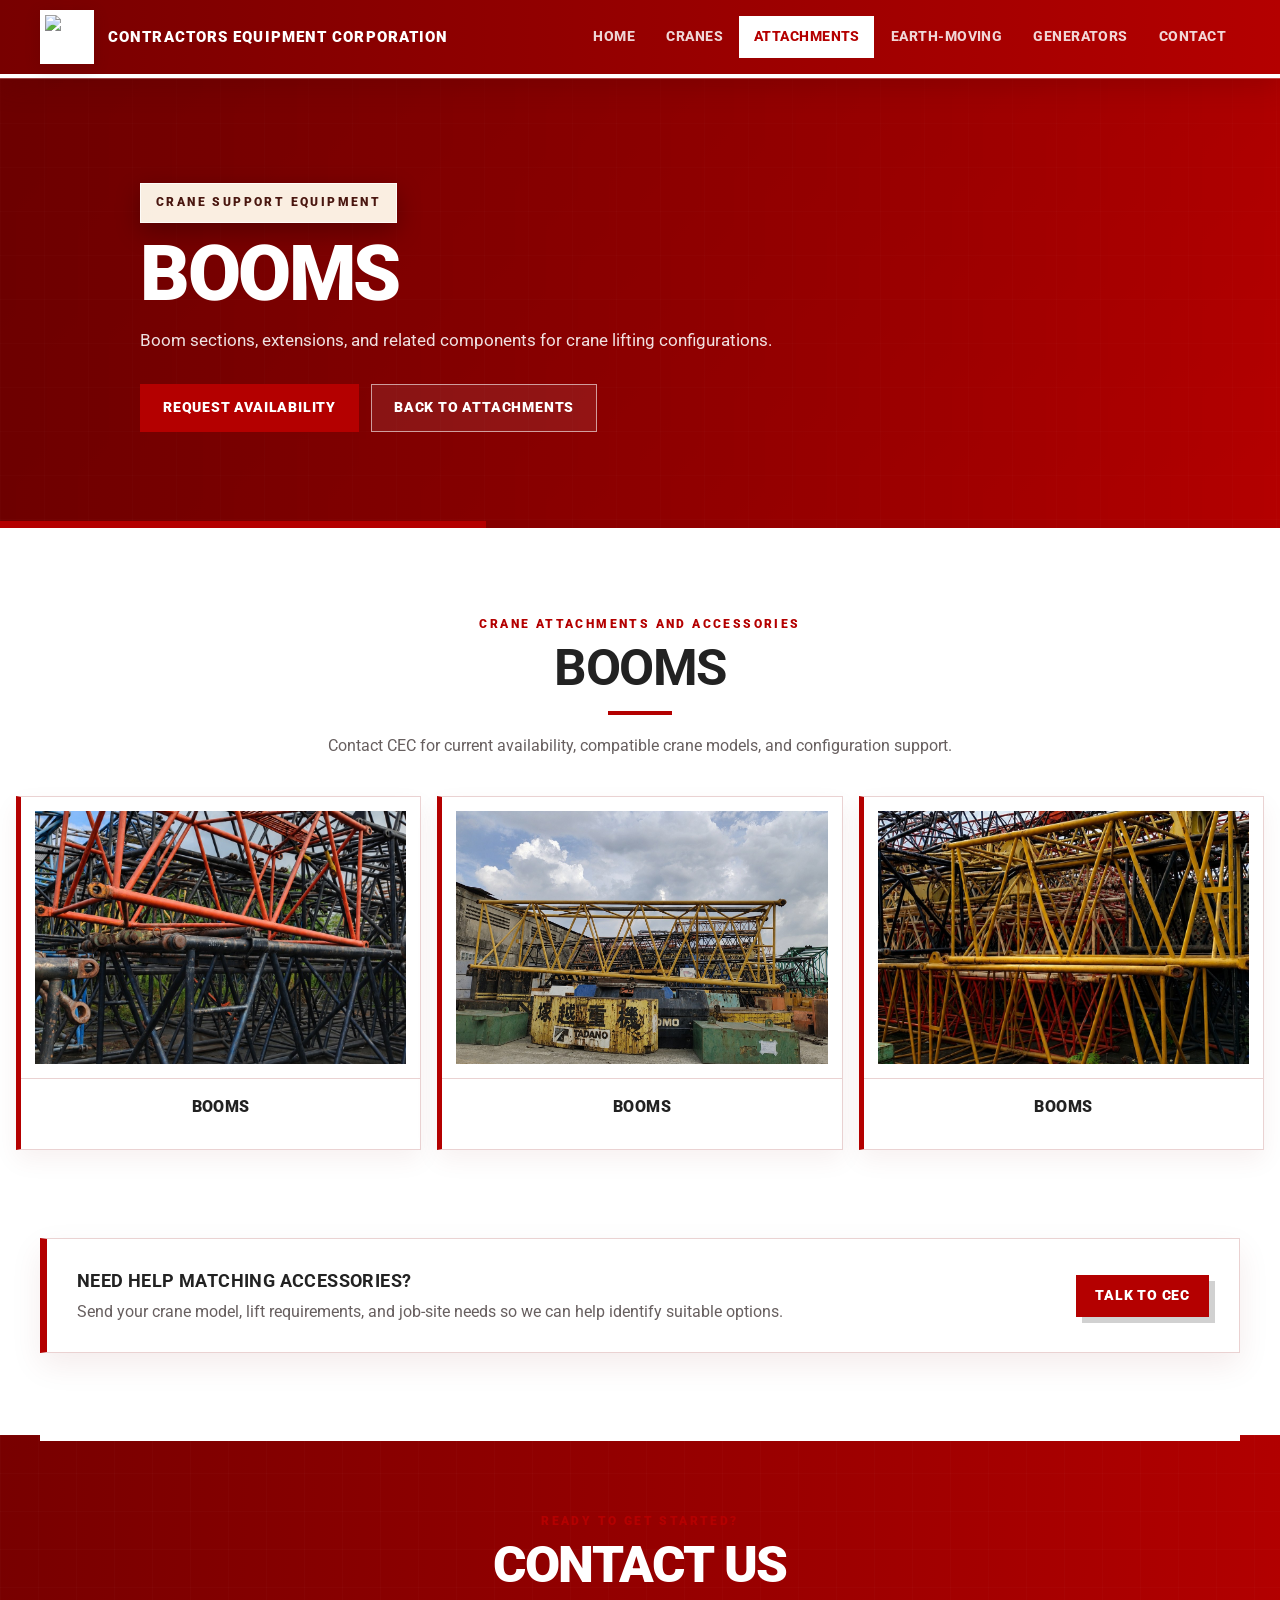
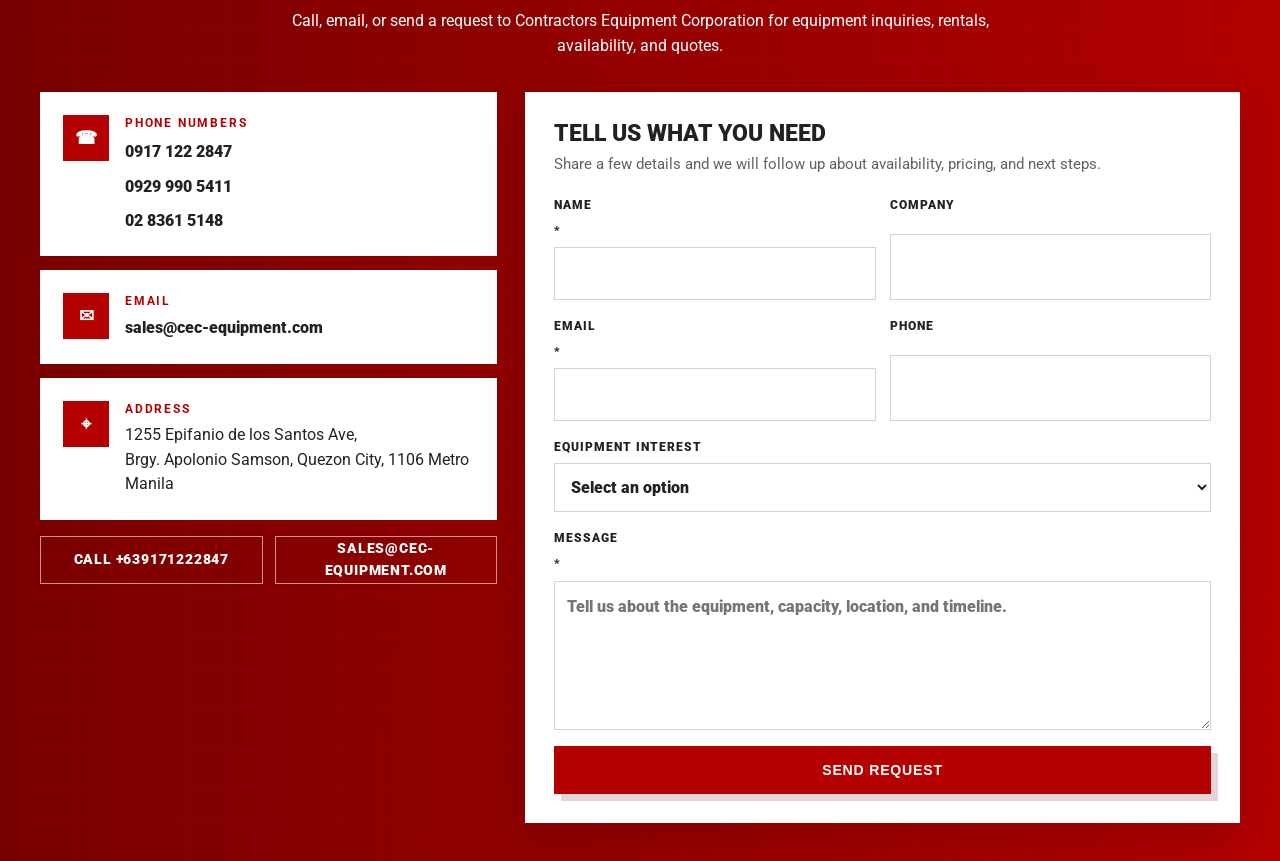
==== booms.html @ 4d8df681 "Add files via upload" ====
<!DOCTYPE html>
<html lang="en">
<head>
<meta charset="utf-8"/>
<meta content="width=device-width, initial-scale=1.0" name="viewport"/>
<title>CEC - Booms</title>
<link href="styles.css" rel="stylesheet"/>
</head>
<body>
<header class="site-header">
<div class="nav-container">
<a aria-label="Contractors Equipment Corporation home" class="brand" href="home.html">
<img alt="CEC logo" class="brand-logo" src="img/logo.png"/>
<span class="brand-text">Contractors Equipment Corporation</span>
</a>
<nav aria-label="Main navigation" class="main-nav">
<a href="home.html">Home</a>
<a href="home.html#cranes">Cranes</a>
<a class="active" href="home.html#crane-attachments">Attachments</a>
<a href="home.html#earth-moving">Earth-Moving</a>
<a href="home.html#generators">Generators</a>
<a href="#contact">Contact</a>
</nav>
</div>
</header>
<main>
<section class="page-hero">
<div class="page-hero-content">
<p class="section-eyebrow">Crane support equipment</p>
<h1>Booms</h1>
<p>Boom sections, extensions, and related components for crane lifting configurations.</p>
<div class="hero-actions">
<a class="primary-button" href="#contact">Request Availability</a>
<a class="secondary-button" href="home.html#crane-attachments">Back to Attachments</a>
</div>
</div>
</section>
<section aria-labelledby="page-heading" class="equipment-section fleet-section attachments-detail-section">
<div class="section-heading">
<p class="section-eyebrow">Crane attachments and accessories</p>
<h2 id="page-heading">Booms</h2>
<p>Contact CEC for current availability, compatible crane models, and configuration support.</p>
</div>
<div class="examples-grid boom-listing-grid">
<article class="example-card attachment-example-card boom-example-card">
<div class="example-card-image">
<img alt="Stacked CX550 and SC800 crane boom sections in an industrial yard" loading="lazy" src="img/attachments/boom-sections-cx550-sc800.jpg"/>
</div>
<h4>Booms</h4>
</article>
<article class="example-card attachment-example-card boom-example-card">
<div class="example-card-image">
<img alt="SC1500 crane boom section and counterweight components in a yard" loading="lazy" src="img/attachments/boom-section-sc1500.jpg"/>
</div>
<h4>Booms</h4>
</article>
<article class="example-card attachment-example-card boom-example-card">
<div class="example-card-image">
<img alt="Kobelco 55 ton crane boom sections stacked in an industrial yard" loading="lazy" src="img/attachments/boom-sections-kobelco-55t.jpg"/>
</div>
<h4>Booms</h4>
</article>
</div>
</section>
<section aria-label="Service highlights" class="service-band">
<div>
<strong>Need help matching accessories?</strong>
<span>Send your crane model, lift requirements, and job-site needs so we can help identify suitable options.</span>
</div>
<a class="primary-button compact" href="#contact">Talk to CEC</a>
</section>
</main>
<footer aria-labelledby="contact-heading" class="contact-section" id="contact">
<div class="contact-content">
<p class="section-eyebrow">Ready to get started?</p>
<h2 id="contact-heading">Contact Us</h2>
<p class="contact-intro">Call, email, or send a request to Contractors Equipment Corporation for equipment inquiries, rentals, availability, and quotes.</p>
<div class="contact-layout">
<div aria-label="Contact information" class="contact-details">
<div class="contact-card">
<div aria-hidden="true" class="contact-icon">☎</div>
<div>
<h3>Phone Numbers</h3>
<div class="phone-list" data-phone-list="">
<p><a href="tel:+10000000000">(000) 000-0000</a></p>
</div>
</div>
</div>
<div class="contact-card">
<div aria-hidden="true" class="contact-icon">✉</div>
<div>
<h3>Email</h3>
<p><a data-email-link="" href="mailto:info@cec-equipment.com">info@cec-equipment.com</a></p>
</div>
</div>
<div class="contact-card">
<div aria-hidden="true" class="contact-icon">⌖</div>
<div>
<h3>Address</h3>
<p data-address="">Street Address<br/>City, State ZIP</p>
</div>
</div>
<div class="contact-actions contact-actions-inline">
<a class="secondary-button light" data-primary-phone-link="" href="tel:+10000000000">Call Now</a>
<a class="secondary-button light" data-email-link="" href="mailto:info@cec-equipment.com">Send Email</a>
</div>
</div>
<form action="https://formspree.io/f/YOUR_FORM_ID" class="contact-form" data-contact-form="" id="contact-form" method="POST">
<input data-form-subject="" name="_subject" type="hidden" value="New equipment inquiry from CEC website"/>
<input aria-hidden="true" autocomplete="off" class="form-honeypot" name="_gotcha" tabindex="-1" type="text"/>
<div class="form-heading">
<h3>Tell us what you need</h3>
<p>Share a few details and we will follow up about availability, pricing, and next steps.</p>
</div>
<div class="form-grid">
<label>
 Name <span aria-hidden="true">*</span>
<input autocomplete="name" name="name" required="" type="text"/>
</label>
<label>
 Company
 <input autocomplete="organization" name="company" type="text"/>
</label>
</div>
<div class="form-grid">
<label>
 Email <span aria-hidden="true">*</span>
<input autocomplete="email" name="email" required="" type="email"/>
</label>
<label>
 Phone
 <input autocomplete="tel" name="phone" type="tel"/>
</label>
</div>
<label>
 Equipment Interest
 <select name="equipment_interest">
<option value="">Select an option</option>
<option>Rough Terrain Crane</option>
<option>All Terrain Crane</option>
<option>Crawler Crane</option>
<option>Excavator</option>
<option>Wheel Loader</option>
<option>Forklift</option>
<option>Compactor</option>
<option>Generator</option>
<option>Other / Not Sure</option>
</select>
</label>
<label>
 Message <span aria-hidden="true">*</span>
<textarea name="message" placeholder="Tell us about the equipment, capacity, location, and timeline." required="" rows="5"></textarea>
</label>
<button class="primary-button form-submit" type="submit">Send Request</button>
</form>
</div>
</div>
</footer>
<script src="contact-info.js"></script>
</body>
</html>
---- styles.css ----
@import url('https://fonts.googleapis.com/css2?family=Roboto:wght@300;400;500;700;900&display=swap');

:root {
 --ink: #0d1117;
 --ink-2: #171d25;
 --panel: #202833;
 --steel: #5b6673;
 --muted: #6f7782;
 --line: #d8dde3;
 --line-dark: rgba(255,255,255,0.14);
 --paper: #ffffff;
 --background: #f4f6f8;
 --accent: #c89211;
 --accent-2: #e5b32f;
 --shadow: 0 16px 34px rgba(13, 17, 23, 0.12);
 --shadow-strong: 0 28px 65px rgba(0,0,0,0.32);
 --radius: 4px;
}

* {
 box-sizing: border-box;
}

html {
 scroll-behavior: smooth;
}

body {
 margin: 0;
 font-family: 'Roboto', Arial, sans-serif;
 background: var(--background);
 color: #242b33;
 line-height: 1.55;
}

img {
 max-width: 100%;
}

a {
 color: inherit;
}

.site-header {
 position: sticky;
 top: 0;
 z-index: 50;
 background: var(--ink);
 color: #fff;
 border-bottom: 1px solid rgba(255,255,255,0.08);
 box-shadow: 0 8px 24px rgba(0,0,0,0.22);
}

.site-header::after {
 content: '';
 display: block;
 height: 3px;
 background: linear-gradient(90deg, var(--accent), #80600f 42%, transparent 42%);
}

.nav-container {
 width: min(1200px, calc(100% - 32px));
 min-height: 74px;
 margin: 0 auto;
 display: flex;
 align-items: center;
 justify-content: space-between;
 gap: 28px;
}

.brand {
 min-width: 285px;
 display: inline-flex;
 align-items: center;
 gap: 14px;
 color: #fff;
 text-decoration: none;
}

.brand-mark {
 width: 54px;
 height: 44px;
 display: grid;
 place-items: center;
 background: var(--accent);
 color: var(--ink);
 border-radius: 0;
 font-size: 1.05rem;
 font-weight: 900;
 letter-spacing: 1px;
 box-shadow: inset -6px 0 0 rgba(0,0,0,0.16);
}

.brand-logo {
 width: 54px;
 height: 54px;
 flex: 0 0 54px;
 display: block;
 object-fit: contain;
 background: #ffffff;
 padding: 4px;
 border-radius: 0;
 box-shadow: 0 2px 10px rgba(0,0,0,0.18);
}

.brand-text {
 font-size: 0.92rem;
 font-weight: 900;
 line-height: 1.15;
 letter-spacing: 1.1px;
 text-transform: uppercase;
}

.main-nav {
 display: flex;
 justify-content: flex-end;
 align-items: center;
 gap: 2px;
 flex-wrap: wrap;
}

.main-nav a {
 min-height: 42px;
 display: inline-flex;
 align-items: center;
 padding: 0 14px;
 border-radius: 0;
 border-left: 1px solid transparent;
 color: rgba(255,255,255,0.78);
 text-decoration: none;
 font-size: 0.87rem;
 font-weight: 800;
 letter-spacing: 0.45px;
 text-transform: uppercase;
 transition: color 0.18s ease, background 0.18s ease, border-color 0.18s ease;
}

.main-nav a:hover,
.main-nav a.active {
 color: #fff;
 background: rgba(255,255,255,0.075);
 border-left-color: var(--accent);
}

.hero {
 position: relative;
 padding: 0;
 background: var(--ink);
}

.slideshow-container {
 position: relative;
 width: 100%;
 height: clamp(520px, 68vw, 690px);
 margin: 0;
 overflow: hidden;
 border-radius: 0;
 background: #0b0f14;
 box-shadow: none;
}

.slides-wrapper {
 display: flex;
 height: 100%;
 transition: transform 0.62s cubic-bezier(.77, 0,.18, 1);
}

.mySlides {
 position: relative;
 min-width: 100%;
 height: 100%;
}

.mySlides::after {
 content: '';
 position: absolute;
 inset: 0;
 background:
 linear-gradient(90deg, rgba(7,11,16,0.88) 0%, rgba(7,11,16,0.70) 34%, rgba(7,11,16,0.20) 78%),
 linear-gradient(0deg, rgba(7,11,16,0.54), transparent 44%);
}

.mySlides img {
 width: 100%;
 height: 100%;
 object-fit: cover;
 display: block;
}

.numbertext {
 position: absolute;
 top: 24px;
 right: 28px;
 z-index: 3;
 padding: 7px 11px;
 border-radius: 0;
 border: 1px solid var(--line-dark);
 background: rgba(13,17,23,0.72);
 color: rgba(255,255,255,0.78);
 font-size: 0.78rem;
 font-weight: 800;
 letter-spacing: 0.8px;
}

.hero-overlay {
 position: absolute;
 inset: 0;
 z-index: 4;
 width: min(1200px, calc(100% - 32px));
 margin: 0 auto;
 display: flex;
 flex-direction: column;
 justify-content: center;
 color: #fff;
 pointer-events: none;
}

.hero-overlay::before {
 content: none;
 display: none;
}

.hero-overlay h1 {
 max-width: 760px;
 margin: 0;
 font-size: clamp(2.8rem, 7vw, 5.8rem);
 line-height: 0.92;
 letter-spacing: -2.8px;
 font-weight: 900;
 text-transform: uppercase;
}

.hero-overlay p:not(.section-eyebrow) {
 max-width: 600px;
 margin: 22px 0 0;
 color: rgba(255,255,255,0.84);
 font-size: clamp(1rem, 1.8vw, 1.2rem);
}

.hero-actions {
 display: flex;
 align-items: center;
 gap: 12px;
 flex-wrap: wrap;
 margin-top: 30px;
 pointer-events: auto;
}

.primary-button,
.secondary-button {
 min-height: 48px;
 display: inline-flex;
 align-items: center;
 justify-content: center;
 padding: 0 22px;
 border-radius: 0;
 font-weight: 900;
 font-size: 0.88rem;
 letter-spacing: 0.8px;
 text-transform: uppercase;
 text-decoration: none;
 transition: transform 0.18s ease, box-shadow 0.18s ease, background 0.18s ease, border-color 0.18s ease;
}

.primary-button {
 background: var(--accent);
 color: var(--ink);
 border: 1px solid var(--accent);
 box-shadow: 8px 8px 0 rgba(0,0,0,0.22);
}

.secondary-button {
 color: #fff;
 background: rgba(255,255,255,0.06);
 border: 1px solid rgba(255,255,255,0.36);
}

.secondary-button.light {
 background: transparent;
}

.primary-button:hover,
.secondary-button:hover {
 transform: translate(-2px, -2px);
 box-shadow: 10px 10px 0 rgba(0,0,0,0.22);
}

.secondary-button:hover {
 border-color: var(--accent);
 background: rgba(200,146,17,0.12);
}

.primary-button.compact {
 min-height: 42px;
 padding: 0 18px;
 box-shadow: 6px 6px 0 rgba(0,0,0,0.18);
}

.prev,
.next {
 position: absolute;
 top: 50%;
 z-index: 5;
 transform: translateY(-50%);
 width: 48px;
 height: 56px;
 display: grid;
 place-items: center;
 border-radius: 0;
 border: 1px solid rgba(255,255,255,0.2);
 background: rgba(13,17,23,0.72);
 color: #fff;
 cursor: pointer;
 font-size: 1.35rem;
 transition: background 0.18s ease, border-color 0.18s ease;
}

.prev { left: 24px; }
.next { right: 24px; }

.prev:hover,
.next:hover {
 background: var(--accent);
 border-color: var(--accent);
 color: var(--ink);
}

.dots-container {
 position: absolute;
 left: 50%;
 bottom: 20px;
 z-index: 8;
 transform: translateX(-50%);
 display: flex;
 justify-content: center;
 gap: 7px;
 margin: 0;
}

.dot {
 width: 30px;
 height: 4px;
 padding: 0;
 border: 0;
 border-radius: 0;
 background: rgba(255,255,255,0.34);
 cursor: pointer;
 transition: background 0.18s ease, width 0.18s ease;
}

.dot.active,
.dot:hover {
 width: 52px;
 background: var(--accent);
}

.section-eyebrow {
 margin: 0 0 10px;
 color: var(--accent);
 font-size: 0.72rem;
 font-weight: 900;
 letter-spacing: 2.4px;
 text-transform: uppercase;
}


/* Make hero eyebrow labels readable over dark/red image overlays. */
.hero-overlay .section-eyebrow,
.page-hero .section-eyebrow {
 display: inline-flex;
 align-self: flex-start;
 width: auto;
 max-width: max-content;
 padding: 10px 15px;
 margin-bottom: 16px;
 border: 1px solid rgba(255, 255, 255, 0.78);
 background: rgba(255, 248, 235, 0.96);
 color: #4a1710;
 box-shadow: 0 8px 24px rgba(0, 0, 0, 0.28);
 text-shadow: none;
}

.hero-overlay .section-eyebrow {
 margin-bottom: 18px;
}

.intro-band {
 width: min(1200px, calc(100% - 32px));
 position: relative;
 z-index: 8;
 margin: -42px auto 0;
 display: grid;
 grid-template-columns: repeat(3, minmax(0, 1fr));
 gap: 0;
 border: 1px solid var(--line);
 background: var(--paper);
 box-shadow: var(--shadow);
}

.intro-card {
 display: flex;
 flex-direction: column;
 gap: 7px;
 padding: 26px 28px;
 border-radius: 0;
 background: #fff;
 border: 0;
 border-right: 1px solid var(--line);
 box-shadow: none;
}

.intro-card:last-child {
 border-right: 0;
}

.intro-card strong {
 color: var(--ink);
 font-size: 1.02rem;
 text-transform: uppercase;
 letter-spacing: 0.5px;
}

.intro-card span {
 color: var(--muted);
 font-size: 0.95rem;
}

.equipment-section {
 padding: 88px 16px;
 background: var(--background);
}

.equipment-section.alt {
 background: #fff;
 border-top: 1px solid var(--line);
 border-bottom: 1px solid var(--line);
}

.section-heading {
 width: min(800px, 100%);
 margin: 0 auto 38px;
 text-align: center;
}

.section-heading h2 {
 margin: 0;
 color: var(--ink);
 font-size: clamp(2rem, 4vw, 3.4rem);
 line-height: 0.95;
 letter-spacing: -1.5px;
 text-transform: uppercase;
}

.section-heading h2::after {
 content: '';
 display: block;
 width: 64px;
 height: 4px;
 margin: 18px auto 0;
 background: var(--accent);
}

.section-heading p:not(.section-eyebrow) {
 margin: 18px auto 0;
 color: var(--muted);
 font-size: 1.02rem;
}

.equipment-grid,
.cranes-grid {
 width: min(1200px, 100%);
 margin: 0 auto;
 display: grid;
 grid-template-columns: repeat(4, minmax(0, 1fr));
 gap: 18px;
}

.equipment-grid.three-column {
 grid-template-columns: repeat(3, minmax(0, 1fr));
}

.equipment-grid.single-card {
 grid-template-columns: minmax(280px, 460px);
 justify-content: center;
}

.equipment-card,
.crane-item {
 position: relative;
 overflow: hidden;
 border-radius: 0;
 border: 1px solid var(--line);
 background: var(--paper);
 box-shadow: none;
 transition: transform 0.18s ease, box-shadow 0.18s ease, border-color 0.18s ease;
}

.equipment-card::before,
.crane-item::before {
 content: '';
 position: absolute;
 inset: 0 auto auto 0;
 width: 0;
 height: 5px;
 z-index: 2;
 background: var(--accent);
 transition: width 0.18s ease;
}

.equipment-card:hover,
.crane-item:hover {
 transform: translateY(-4px);
 border-color: #b7c0ca;
 box-shadow: var(--shadow);
}

.equipment-card:hover::before,
.crane-item:hover::before {
 width: 100%;
}

.equipment-card a,
.crane-item a {
 display: block;
 height: 100%;
 color: inherit;
 text-decoration: none;
}

.equipment-card img,
.crane-item img {
 width: 100%;
 height: 245px;
 object-fit: cover;
 display: block;
 border-radius: 0;
 filter: saturate(0.92) contrast(1.03);
 transition: transform 0.22s ease, filter 0.22s ease;
}

.equipment-card:hover img,
.crane-item:hover img {
 transform: scale(1.025);
 filter: saturate(1.04) contrast(1.06);
}

.equipment-card-body {
 min-height: 178px;
 padding: 22px 22px 24px;
}

.card-kicker {
 display: inline-flex;
 margin-bottom: 10px;
 color: var(--accent);
 font-size: 0.7rem;
 font-weight: 900;
 letter-spacing: 1.7px;
 text-transform: uppercase;
}

.equipment-card h3,
.crane-caption {
 margin: 0;
 color: var(--ink);
 font-size: 1.13rem;
 line-height: 1.18;
 font-weight: 900;
 letter-spacing: 0.5px;
 text-transform: uppercase;
}

.equipment-card p {
 margin: 11px 0 0;
 color: var(--muted);
 font-size: 0.94rem;
}

.page-hero {
 position: relative;
 overflow: hidden;
 padding: 104px 16px 96px;
 background:
 linear-gradient(90deg, rgba(13,17,23,0.94), rgba(13,17,23,0.80)),
 linear-gradient(135deg, #111820 0%, #1d2630 56%, #2a3440 100%);
 color: #fff;
}

.page-hero::before {
 content: '';
 position: absolute;
 inset: 0;
 background-image:
 linear-gradient(rgba(255,255,255,0.04) 1px, transparent 1px),
 linear-gradient(90deg, rgba(255,255,255,0.04) 1px, transparent 1px);
 background-size: 44px 44px;
 opacity: 0.35;
}

.page-hero::after {
 content: '';
 position: absolute;
 left: 0;
 bottom: 0;
 width: 38%;
 height: 7px;
 background: var(--accent);
}

.page-hero-content {
 position: relative;
 z-index: 1;
 width: min(1000px, 100%);
 margin: 0 auto;
}

.page-hero h1 {
 max-width: 780px;
 margin: 0;
 font-size: clamp(2.7rem, 6vw, 5.25rem);
 line-height: 0.92;
 letter-spacing: -2.4px;
 font-weight: 900;
 text-transform: uppercase;
}

.page-hero p:not(.section-eyebrow) {
 max-width: 690px;
 margin: 18px 0 0;
 color: rgba(255,255,255,0.80);
 font-size: 1.08rem;
}

.fleet-section {
 background: #fff;
}

.service-band {
 width: min(1200px, calc(100% - 32px));
 margin: 0 auto 82px;
 display: flex;
 align-items: center;
 justify-content: space-between;
 gap: 24px;
 padding: 28px 30px;
 border-radius: 0;
 border-left: 6px solid var(--accent);
 background: var(--ink);
 color: #fff;
 box-shadow: var(--shadow);
}

.service-band div {
 display: flex;
 flex-direction: column;
 gap: 5px;
}

.service-band strong {
 font-size: 1.13rem;
 text-transform: uppercase;
 letter-spacing: 0.4px;
}

.service-band span {
 color: rgba(255,255,255,0.74);
}

.contact-section {
 position: relative;
 overflow: hidden;
 padding: 78px 16px 38px;
 background:
 linear-gradient(90deg, rgba(13,17,23,0.96), rgba(13,17,23,0.88)),
 linear-gradient(135deg, #0d1117, #222b36);
 color: #fff;
 text-align: center;
}

.contact-section::before {
 content: '';
 position: absolute;
 inset: 0;
 background-image:
 linear-gradient(rgba(255,255,255,0.035) 1px, transparent 1px),
 linear-gradient(90deg, rgba(255,255,255,0.035) 1px, transparent 1px);
 background-size: 38px 38px;
 opacity: 0.55;
}

.contact-section::after {
 content: '';
 position: absolute;
 top: 0;
 left: 50%;
 width: min(1200px, calc(100% - 32px));
 height: 6px;
 transform: translateX(-50%);
 background: linear-gradient(90deg, var(--accent) 0 28%, rgba(255,255,255,0.16) 28% 100%);
}

.contact-content {
 position: relative;
 z-index: 1;
 width: min(1200px, 100%);
 margin: 0 auto;
}

.contact-section h2 {
 margin: 0;
 font-size: clamp(2rem, 4vw, 3.35rem);
 line-height: 0.95;
 font-weight: 900;
 letter-spacing: -1.4px;
 text-transform: uppercase;
}

.contact-intro {
 max-width: 720px;
 margin: 18px auto 34px;
 color: rgba(255,255,255,0.76);
 font-size: 1.02rem;
}

.contact-details {
 display: grid;
 grid-template-columns: repeat(3, minmax(0, 1fr));
 gap: 16px;
 align-items: stretch;
 margin-bottom: 30px;
}

.contact-card {
 display: flex;
 gap: 16px;
 align-items: flex-start;
 padding: 26px;
 border-radius: 0;
 border: 1px solid var(--line-dark);
 background: rgba(255,255,255,0.055);
 text-align: left;
 box-shadow: none;
 backdrop-filter: none;
}

.contact-icon {
 flex: 0 0 46px;
 width: 46px;
 height: 46px;
 display: grid;
 place-items: center;
 border-radius: 0;
 background: var(--accent);
 color: var(--ink);
 font-size: 1.13rem;
 font-weight: 900;
}

.contact-card h3 {
 margin: 0 0 7px;
 color: var(--accent-2);
 font-size: 0.78rem;
 text-transform: uppercase;
 letter-spacing: 1.8px;
}

.contact-card p {
 margin: 0;
 color: #fff;
 font-size: 1.02rem;
 line-height: 1.5;
}

.contact-card a {
 color: #fff;
 font-weight: 900;
 text-decoration: none;
}

.contact-card a:hover {
 text-decoration: underline;
}

.contact-actions {
 display: flex;
 justify-content: center;
 align-items: center;
 gap: 12px;
 flex-wrap: wrap;
}

@media (max-width: 1040px) {
.nav-container {
 min-height: auto;
 flex-direction: column;
 align-items: flex-start;
 padding: 16px 0;
 }

.brand {
 min-width: 0;
 }

.main-nav {
 justify-content: flex-start;
 }

.equipment-grid,
.cranes-grid {
 grid-template-columns: repeat(2, minmax(0, 1fr));
 }

.equipment-grid.three-column {
 grid-template-columns: repeat(3, minmax(0, 1fr));
 }
}

@media (max-width: 860px) {
.intro-band,
.contact-details {
 grid-template-columns: 1fr;
 }

.intro-card {
 border-right: 0;
 border-bottom: 1px solid var(--line);
 }

.intro-card:last-child {
 border-bottom: 0;
 }

.equipment-grid.three-column,
.equipment-grid,
.cranes-grid {
 grid-template-columns: 1fr;
 max-width: 560px;
 }

.slideshow-container {
 height: 560px;
 }

.hero-overlay {
 justify-content: flex-end;
 padding-bottom: 72px;
 }

.prev,
.next {
 display: none;
 }

.service-band {
 align-items: flex-start;
 flex-direction: column;
 }
}

@media (max-width: 620px) {
.nav-container,
.hero-overlay {
 width: min(100% - 24px, 1200px);
 }

.brand-text {
 font-size: 0.78rem;
 }

.brand-mark {
 width: 48px;
 height: 40px;
 }

.brand-logo {
 width: 48px;
 height: 48px;
 flex-basis: 48px;
 padding: 4px;
 }

.main-nav a {
 min-height: 36px;
 padding: 0 10px;
 font-size: 0.78rem;
 }

.slideshow-container {
 height: 540px;
 }

.hero-overlay h1,
.page-hero h1 {
 letter-spacing: -1.2px;
 }

.hero-actions,
.contact-actions {
 align-items: stretch;
 flex-direction: column;
 }

.primary-button,
.secondary-button {
 width: 100%;
 }

.equipment-section {
 padding: 64px 14px;
 }

.equipment-card img,
.crane-item img {
 height: 218px;
 }

.page-hero {
 padding: 76px 16px 72px;
 }

.contact-card {
 flex-direction: column;
 align-items: flex-start;
 }
}


/* Red + white professional theme refinements */
:root {
 --cec-red: #b40000;
 --cec-red-dark: #780000;
 --cec-red-deep: #4f0000;
 --cec-red-soft: #fff3f3;
 --cec-red-line: #ead2d2;
 --ink: #1f1f1f;
 --ink-2: #2b2b2b;
 --panel: #ffffff;
 --steel: #5f3030;
 --muted: #675f5f;
 --line: #e6d4d4;
 --line-dark: rgba(255,255,255,0.25);
 --paper: #ffffff;
 --background: #ffffff;
 --accent: var(--cec-red);
 --accent-2: #ffffff;
 --shadow: 0 14px 32px rgba(95, 0, 0, 0.10);
 --shadow-strong: 0 28px 65px rgba(95, 0, 0, 0.22);
}

body {
 background: #ffffff;
 color: #252525;
}

.site-header {
 background: linear-gradient(90deg, var(--cec-red-dark), var(--cec-red));
 border-bottom: 1px solid rgba(255,255,255,0.26);
 box-shadow: 0 8px 24px rgba(80,0,0,0.22);
}

.site-header::after {
 height: 4px;
 background: #ffffff;
}

.brand-mark {
 background: #ffffff;
 color: var(--cec-red);
 box-shadow: inset -6px 0 0 rgba(180,0,0,0.12);
}

.brand-logo {
 background: #ffffff;
 border: 1px solid rgba(255,255,255,0.8);
 box-shadow: 0 4px 14px rgba(70,0,0,0.20);
}

.main-nav a {
 color: rgba(255,255,255,0.84);
}

.main-nav a:hover,
.main-nav a.active {
 color: var(--cec-red);
 background: #ffffff;
 border-left-color: #ffffff;
}

.hero,
.slideshow-container {
 background: var(--cec-red-deep);
}

.mySlides::after {
 background:
 linear-gradient(90deg, rgba(96,0,0,0.94) 0%, rgba(140,0,0,0.78) 38%, rgba(140,0,0,0.22) 78%),
 linear-gradient(0deg, rgba(96,0,0,0.58), transparent 46%);
}

.hero-overlay::before,
.section-heading h2::after,
.page-hero::after,
.equipment-card::before,
.crane-item::before {
 background: var(--cec-red);
}

.hero-overlay p:not(.section-eyebrow),
.page-hero p:not(.section-eyebrow) {
 color: rgba(255,255,255,0.88);
}

.numbertext,
.prev,
.next {
 background: rgba(110,0,0,0.72);
 border-color: rgba(255,255,255,0.32);
}

.prev:hover,
.next:hover,
.dot.active,
.dot:hover {
 background: #ffffff;
 border-color: #ffffff;
 color: var(--cec-red);
}

.primary-button {
 background: var(--cec-red);
 color: #ffffff;
 border-color: var(--cec-red);
 box-shadow: 7px 7px 0 rgba(120,0,0,0.17);
}

.secondary-button {
 color: #ffffff;
 border-color: rgba(255,255,255,0.58);
 background: rgba(255,255,255,0.08);
}

.secondary-button:hover {
 color: var(--cec-red);
 border-color: #ffffff;
 background: #ffffff;
}

.equipment-section,
.fleet-section {
 background: #ffffff;
}

.equipment-section.alt,
.intro-band,
.equipment-card,
.crane-item,
.intro-card {
 background: #ffffff;
 border-color: var(--cec-red-line);
}

.intro-band {
 box-shadow: 0 12px 30px rgba(120,0,0,0.08);
}

.section-eyebrow,
.card-kicker {
 color: var(--cec-red);
}

.equipment-card h3,
.crane-caption,
.intro-card strong,
.section-heading h2 {
 color: #222222;
}

.equipment-card:hover,
.crane-item:hover {
 border-color: var(--cec-red);
 box-shadow: 0 16px 36px rgba(180,0,0,0.14);
}

.equipment-grid.two-column {
 grid-template-columns: repeat(2, minmax(280px, 1fr));
 max-width: 820px;
}

.capacity-card.equipment-card-body {
 min-height: 150px;
 border-top: 4px solid var(--cec-red);
}

.capacity-card h3 {
 font-size: 1.4rem;
 letter-spacing: 0.7px;
}

.page-hero {
 background:
 linear-gradient(90deg, rgba(110,0,0,0.94), rgba(180,0,0,0.78)),
 linear-gradient(135deg, var(--cec-red-deep), var(--cec-red));
}

.service-band {
 background: #ffffff;
 color: #222222;
 border: 1px solid var(--cec-red-line);
 border-left: 7px solid var(--cec-red);
 box-shadow: 0 12px 30px rgba(120,0,0,0.08);
}

.service-band span {
 color: var(--muted);
}

.service-band.primary-button {
 box-shadow: none;
}

.contact-section {
 background:
 linear-gradient(90deg, rgba(120,0,0,0.96), rgba(180,0,0,0.90)),
 linear-gradient(135deg, var(--cec-red-dark), var(--cec-red));
}

.contact-section::after {
 background: #ffffff;
}

.contact-card {
 background: #ffffff;
 border-color: rgba(255,255,255,0.45);
 color: #222222;
}

.contact-card h3 {
 color: var(--cec-red);
}

.contact-card p,
.contact-card a {
 color: #222222;
}

.contact-icon {
 background: var(--cec-red);
 color: #ffffff;
}

.contact-section.section-eyebrow,
.contact-section h2,
.contact-intro {
 color: #ffffff;
}

.contact-section.secondary-button.light {
 color: #ffffff;
 border-color: #ffffff;
}

.contact-section.secondary-button.light:hover {
 color: var(--cec-red);
 background: #ffffff;
}

@media (max-width: 860px) {
.equipment-grid.two-column {
 grid-template-columns: 1fr;
 max-width: 560px;
 }
}


/* Real crane model images */
.equipment-card img.crane-model-image {
 object-fit: contain;
 object-position: center;
 background: linear-gradient(180deg, #ffffff 0%, #f7f7f7 100%);
 padding: 14px;
}

.hero.mySlides img.crane-model-image {
 object-fit: contain;
 background: #ffffff;
 padding: 24px;
}

.capacity-card img.crane-model-image {
 height: 285px;
 padding: 18px;
}

@media (max-width: 620px) {
.capacity-card img.crane-model-image {
 height: 240px;
 }
}

/* Centralized contact form and multi-phone support */
.contact-layout {
 display: grid;
 grid-template-columns: minmax(280px, 0.92fr) minmax(320px, 1.08fr);
 gap: 22px;
 align-items: stretch;
 margin-top: 26px;
 text-align: left;
}

.contact-layout.contact-details {
 grid-template-columns: 1fr;
 gap: 16px;
 margin-bottom: 0;
}

.phone-list {
 display: grid;
 gap: 8px;
}

.phone-row {
 display: grid;
 gap: 2px;
}

.phone-label {
 display: block;
 color: var(--muted);
 font-size: 0.76rem;
 font-weight: 900;
 letter-spacing: 1px;
 text-transform: uppercase;
}

.contact-actions-inline {
 justify-content: flex-start;
 margin-top: 4px;
}

.contact-form {
 position: relative;
 display: grid;
 gap: 16px;
 padding: 28px;
 background: #ffffff;
 color: #222222;
 border: 1px solid rgba(255,255,255,0.45);
 box-shadow: 0 18px 42px rgba(40,0,0,0.18);
}

.form-heading {
 display: grid;
 gap: 6px;
 margin-bottom: 2px;
}

.form-heading h3 {
 margin: 0;
 color: #222222;
 font-size: 1.45rem;
 line-height: 1.1;
 font-weight: 900;
 text-transform: uppercase;
}

.form-heading p,
.form-note {
 margin: 0;
 color: var(--muted);
 font-size: 0.95rem;
}

.form-grid {
 display: grid;
 grid-template-columns: repeat(2, minmax(0, 1fr));
 gap: 14px;
}

.contact-form label {
 display: grid;
 gap: 7px;
 color: #222222;
 font-size: 0.78rem;
 font-weight: 900;
 letter-spacing: 1px;
 text-transform: uppercase;
}

.contact-form input,
.contact-form select,
.contact-form textarea {
 width: 100%;
 border: 1px solid #cfd5dc;
 border-radius: 0;
 background: #ffffff;
 color: #222222;
 padding: 13px 12px;
 font: inherit;
 font-size: 0.98rem;
 text-transform: none;
 outline: none;
 transition: border-color 0.18s ease, box-shadow 0.18s ease;
}

.contact-form textarea {
 resize: vertical;
 min-height: 125px;
}

.contact-form input:focus,
.contact-form select:focus,
.contact-form textarea:focus {
 border-color: var(--cec-red);
 box-shadow: 0 0 0 3px rgba(200, 28, 28, 0.16);
}

.form-submit {
 width: 100%;
 border: 0;
 cursor: pointer;
 justify-content: center;
}

.form-honeypot {
 position: absolute !important;
 left: -9999px !important;
 width: 1px !important;
 height: 1px !important;
 opacity: 0 !important;
 pointer-events: none !important;
}

@media (max-width: 940px) {
.contact-layout {
 grid-template-columns: 1fr;
 }
}

@media (max-width: 620px) {
.contact-form {
 padding: 22px;
 }

.form-grid {
 grid-template-columns: 1fr;
 }

.contact-actions-inline {
 align-items: stretch;
 }

.contact-actions-inline a {
 width: 100%;
 justify-content: center;
 }
}

/* Listings beneath single category cards */
.examples-block {
 width: min(980px, 100%);
 margin: 38px auto 0;
 padding-top: 32px;
 border-top: 1px solid var(--cec-red-line);
}

.examples-heading {
 margin-bottom: 18px;
 text-align: center;
}

.examples-heading h3 {
 margin: 0;
 color: #222222;
 font-size: clamp(1.45rem, 2.6vw, 2rem);
 line-height: 1.05;
 font-weight: 900;
 letter-spacing: -0.6px;
 text-transform: uppercase;
}

.examples-grid {
 display: grid;
 grid-template-columns: repeat(3, minmax(0, 1fr));
 gap: 16px;
}

.example-card {
 position: relative;
 min-height: 166px;
 overflow: hidden;
 padding: 0;
 border: 1px solid var(--cec-red-line);
 border-left: 5px solid var(--cec-red);
 background: #ffffff;
 box-shadow: 0 10px 24px rgba(120,0,0,0.06);
}

.example-card-image {
 height: 165px;
 background: #f6f6f6;
 border-bottom: 1px solid var(--cec-red-line);
}

.example-card-image img {
 width: 100%;
 height: 100%;
 object-fit: cover;
 display: block;
}

.example-card >.card-kicker,
.example-card > h4,
.example-card > p {
 padding-left: 20px;
 padding-right: 20px;
}

.example-card >.card-kicker {
 margin-top: 20px;
}

.example-card > p {
 padding-bottom: 24px;
}

.example-card h4 {
 margin: 0;
 color: #222222;
 font-size: 1rem;
 line-height: 1.2;
 font-weight: 900;
 letter-spacing: 0.35px;
 text-transform: uppercase;
}

.example-card p {
 margin: 10px 0 0;
 color: var(--muted);
 font-size: 0.94rem;
}

@media (max-width: 860px) {
.examples-grid {
 grid-template-columns: 1fr;
 }

.example-card {
 min-height: auto;
 }

.example-card-image {
 height: 190px;
 }
}


/* Interactive crane tabs */
.listing-tab {
 cursor: pointer;
}

.listing-tab:focus-visible {
 outline: 3px solid rgba(180, 0, 0, 0.32);
 outline-offset: 4px;
}

.listing-tab.is-active {
 border-color: var(--cec-red);
 box-shadow: 0 16px 36px rgba(180,0,0,0.14);
}

.listing-tab.is-active::before {
 width: 100%;
}

.listing-tab.is-active .equipment-card-body {
 background: linear-gradient(180deg, #ffffff 0%, var(--cec-red-soft) 100%);
}

.crane-listing-block {
 width: min(1200px, 100%);
}

.crane-listing-block .examples-heading p {
 max-width: 720px;
 margin: 10px auto 0;
 color: var(--muted);
}

.crane-listing-block .example-card-image img {
 object-fit: contain;
 background: #ffffff;
 padding: 14px;
}

/* Cleaner card spacing and full-image visibility */
.example-card {
 min-height: auto;
}

.example-card-image {
 height: clamp(230px, 22vw, 310px);
 padding: 14px;
 background: #ffffff;
 box-sizing: border-box;
}

.example-card-image img {
 width: 100%;
 height: 100%;
 object-fit: contain;
 display: block;
 background: #ffffff;
 padding: 0;
 box-sizing: border-box;
}

.example-card h4 {
 padding: 18px 20px 22px;
}

/* Keep the single category-card photos from being tightly cropped on equipment pages */
.single-card.equipment-card img {
 object-fit: contain;
 background: #ffffff;
 padding: 18px;
 box-sizing: border-box;
}

@media (max-width: 860px) {
.example-card-image {
 height: 250px;
 }

.example-card h4 {
 padding: 18px 18px 22px;
 }
}


/* Homepage crane attachments and accessories section */
.attachments-section {
 background: #ffffff;
 border-top: 1px solid var(--line);
 border-bottom: 1px solid var(--line);
}

.accessory-grid {
 width: min(1100px, 100%);
 margin: 0 auto;
 display: grid;
 grid-template-columns: repeat(2, minmax(0, 1fr));
 gap: 18px;
}

.accessory-card {
 position: relative;
 overflow: hidden;
 min-height: 150px;
 padding: 30px;
 border: 1px solid var(--line);
 background: var(--paper);
 box-shadow: 0 10px 24px rgba(13, 17, 23, 0.05);
}

.accessory-card::before {
 content: '';
 position: absolute;
 inset: 0 auto auto 0;
 width: 100%;
 height: 5px;
 background: var(--accent);
}

.accessory-card-wide {
 grid-column: 1 / -1;
}

.accessory-card h3 {
 margin: 0;
 color: var(--ink);
 font-size: 1.15rem;
 line-height: 1.15;
 font-weight: 900;
 letter-spacing: 0.5px;
 text-transform: uppercase;
}

.attachment-tree {
 display: grid;
 grid-template-columns: repeat(3, minmax(0, 1fr));
 gap: 18px;
 margin-top: 22px;
}

.attachment-group {
 padding: 20px;
 border: 1px solid var(--line);
 background: #ffffff;
}

.attachment-group h4 {
 margin: 0 0 12px;
 color: var(--ink);
 font-size: 0.95rem;
 line-height: 1.2;
 font-weight: 900;
 text-transform: uppercase;
 letter-spacing: 0.35px;
}

.attachment-group ul {
 list-style: none;
 margin: 0;
 padding: 0;
}

.attachment-group li {
 padding: 9px 0;
 color: var(--muted);
 font-size: 0.95rem;
 border-top: 1px solid var(--line);
}

.attachment-group li:first-child {
 border-top: 0;
}

@media (max-width: 860px) {
.accessory-grid,
.attachment-tree {
 grid-template-columns: 1fr;
 }

.accessory-card {
 min-height: auto;
 padding: 24px;
 }
}


/* Crane attachments navigation cards and detail pages */
.accessory-card-link {
 padding: 0;
}

.accessory-card-link a {
 display: flex;
 min-height: 150px;
 height: 100%;
 flex-direction: column;
 justify-content: flex-start;
 gap: 14px;
 padding: 30px;
 color: inherit;
 text-decoration: none;
}

.accessory-card p,
.attachment-page-card p,
.accessory-card-intro {
 margin: 14px 0 0;
 color: var(--muted);
 font-size: 0.95rem;
 line-height: 1.55;
}

.attachment-card-links.attachment-link-card {
 display: block;
 color: inherit;
 text-decoration: none;
 transition: transform 0.18s ease, border-color 0.18s ease, box-shadow 0.18s ease;
}

.attachment-card-links.attachment-link-card:hover,
.accessory-card-link:hover {
 transform: translateY(-4px);
 border-color: var(--cec-red);
 box-shadow: 0 16px 36px rgba(180,0,0,0.14);
}

.attachment-detail-grid {
 grid-template-columns: repeat(3, minmax(0, 1fr));
}

.attachment-page-card {
 min-height: 170px;
}

.attachment-tab-grid {
 margin-bottom: 32px;
}

.attachment-category-card {
 cursor: pointer;
}

.attachment-category-card .equipment-card-body {
 min-height: 170px;
}

.attachment-listing-block {
 width: min(1200px, 100%);
}

.attachment-example-card {
 min-height: 150px;
 display: flex;
 align-items: center;
 justify-content: center;
 text-align: center;
}

.attachment-example-card h4 {
 width: 100%;
 padding: 28px 20px;
}

@media (max-width: 860px) {
.accessory-card-link a {
 min-height: auto;
 padding: 24px;
 }

.attachment-detail-grid {
 grid-template-columns: 1fr;
 }
}

/* Attachment cards with photos */
.attachment-example-card {
 display: block;
 text-align: center;
 min-height: auto;
}

.attachment-example-card .example-card-image {
 height: clamp(230px, 22vw, 310px);
}

.attachment-example-card h4 {
 width: 100%;
 padding: 18px 20px 22px;
}



/* Small example line inside accessory and attachment category cards */
.card-example {
 margin-top: 0.75rem;
 padding-top: 0.7rem;
 border-top: 1px solid rgba(31, 41, 55, 0.12);
 color: #374151;
 font-size: 0.94rem;
 line-height: 1.45;
}

.card-example strong {
 color: #111827;
 font-weight: 800;
}

.attachment-link-card .card-example,
.accessory-card .card-example {
 margin-bottom: 0.75rem;
}


/* Attachment category card photos */
.attachment-card-image,
.attachment-category-card-image {
 height: 160px;
 margin-bottom: 16px;
 padding: 12px;
 border: 1px solid var(--line);
 background: #ffffff;
 box-sizing: border-box;
}

.attachment-card-image img,
.attachment-category-card-image img {
 width: 100%;
 height: 100%;
 display: block;
 object-fit: contain;
 background: #ffffff;
}

.attachment-category-card-image {
 height: 190px;
 margin: 0;
 border-width: 0 0 1px;
 border-color: var(--cec-red-line);
}

.attachment-category-card .equipment-card-body {
 min-height: 145px;
}

@media (max-width: 860px) {
.attachment-card-image,
.attachment-category-card-image {
 height: 190px;
 }
}


/* Unified category-card styling update */
.accessory-card,
.attachment-link-card,
.attachment-category-card {
 border: 1px solid var(--cec-red-line);
 background: #ffffff;
 box-shadow: none;
 overflow: hidden;
 transition: transform 0.18s ease, border-color 0.18s ease, box-shadow 0.18s ease;
}

.accessory-card {
 padding: 0;
 min-height: 0;
}

.accessory-card::before,
.attachment-link-card::before,
.attachment-category-card::before {
 content: '';
 position: absolute;
 inset: 0 auto auto 0;
 width: 0;
 height: 5px;
 z-index: 3;
 background: var(--cec-red);
 transition: width 0.18s ease;
}

.accessory-card:hover::before,
.attachment-link-card:hover::before,
.attachment-category-card:hover::before,
.attachment-category-card.is-active::before {
 width: 100%;
}

.accessory-card:hover,
.attachment-link-card:hover,
.attachment-category-card:hover,
.attachment-category-card.is-active {
 transform: translateY(-4px);
 border-color: var(--cec-red);
 box-shadow: 0 16px 36px rgba(180,0,0,0.14);
}

.accessory-card-link a,
.attachment-link-card {
 display: block;
 height: 100%;
 min-height: 0;
 padding: 0;
 color: inherit;
 text-decoration: none;
}

.accessory-card-link h3,
.attachment-link-card h3,
.attachment-link-card h4,
.accessory-card-wide > h3 {
 margin: 0;
 padding: 22px 22px 0;
 color: var(--ink);
 font-size: 1.13rem;
 line-height: 1.18;
 font-weight: 900;
 letter-spacing: 0.5px;
 text-transform: uppercase;
}

.accessory-card-link p,
.attachment-link-card p,
.accessory-card-wide > p {
 margin: 11px 0 0;
 padding: 0 22px 24px;
 color: var(--muted);
 font-size: 0.94rem;
 line-height: 1.55;
}

.accessory-card-wide {
 padding: 0 0 26px;
}

.accessory-card-wide > h3 {
 padding-top: 26px;
}

.accessory-card-wide > p {
 padding-bottom: 0;
}

.attachment-tree {
 padding: 0 26px;
}

.attachment-card-image,
.attachment-category-card-image {
 height: clamp(190px, 19vw, 240px);
 margin: 0;
 padding: 14px;
 border: 0;
 border-bottom: 1px solid var(--cec-red-line);
 background: linear-gradient(180deg, #ffffff 0%, #fafafa 100%);
 box-sizing: border-box;
}

.attachment-card-image img,
.attachment-category-card-image img {
 width: 100%;
 height: 100%;
 display: block;
 object-fit: contain;
 background: transparent;
}

.category-card-placeholder-wrap {
 display: flex;
 align-items: center;
 justify-content: center;
}

.category-card-placeholder {
 width: 100%;
 height: 100%;
 display: flex;
 align-items: center;
 justify-content: center;
 border: 1px dashed rgba(180,0,0,0.28);
 background: linear-gradient(135deg, rgba(180,0,0,0.06), rgba(255,255,255,0.88));
 color: var(--cec-red);
 font-size: 0.82rem;
 font-weight: 900;
 letter-spacing: 1.4px;
 text-align: center;
 text-transform: uppercase;
}

.attachment-category-card .equipment-card-body {
 min-height: 145px;
 padding: 22px;
 border-top: 0;
}

.attachment-category-card.is-active .equipment-card-body,
.listing-tab.is-active.attachment-category-card .equipment-card-body {
 background: linear-gradient(180deg, #ffffff 0%, var(--cec-red-soft) 100%);
}

.attachment-category-card h3 {
 font-size: 1.13rem;
 letter-spacing: 0.5px;
}

.attachment-category-card p {
 margin-top: 11px;
 font-size: 0.94rem;
 line-height: 1.55;
}

.attachment-link-card ul {
 display: none;
}

@media (max-width: 860px) {
.attachment-tree {
 padding: 0 22px;
 }

.attachment-card-image,
.attachment-category-card-image {
 height: 210px;
 }
}

/* Boom image cards */
.boom-listing-grid .example-card-image img {
 object-fit: cover;
 background: #ffffff;
}

.boom-example-card h4 {
 min-height: 70px;
}

/* Contact layout fix: stack contact cards beside the form instead of squeezing them into columns */
.contact-layout {
  grid-template-columns: minmax(320px, 0.78fr) minmax(520px, 1.22fr);
  gap: 28px;
  align-items: start;
}

.contact-layout .contact-details {
  display: grid;
  grid-template-columns: 1fr;
  gap: 14px;
  align-items: stretch;
  margin: 0;
}

.contact-layout .contact-card {
  min-height: 0;
  padding: 22px;
  display: grid;
  grid-template-columns: 46px minmax(0, 1fr);
  align-items: start;
}

.contact-layout .contact-card h3 {
  line-height: 1.25;
}

.contact-layout .contact-card p,
.contact-layout .contact-card a,
.contact-layout .phone-list {
  max-width: 100%;
  overflow-wrap: anywhere;
  word-break: normal;
}

.contact-layout .contact-actions-inline {
  display: grid;
  grid-template-columns: repeat(2, minmax(0, 1fr));
  gap: 12px;
  margin-top: 2px;
}

.contact-layout .contact-actions-inline a {
  width: 100%;
  justify-content: center;
  text-align: center;
}

.contact-form {
  width: 100%;
  box-sizing: border-box;
}

@media (max-width: 1040px) {
  .contact-layout {
    grid-template-columns: 1fr;
  }

  .contact-layout .contact-details {
    grid-template-columns: repeat(3, minmax(0, 1fr));
  }
}

@media (max-width: 760px) {
  .contact-layout .contact-details {
    grid-template-columns: 1fr;
  }

  .contact-layout .contact-actions-inline {
    grid-template-columns: 1fr;
  }
}

/* Temporarily hide a category selector without deleting its markup. */
.is-temporarily-hidden {
 display: none !important;
}

/* Four-card static attachment listing */
.four-column-listing-grid {
  grid-template-columns: repeat(4, minmax(0, 1fr));
}

@media (max-width: 1100px) {
  .four-column-listing-grid {
    grid-template-columns: repeat(2, minmax(0, 1fr));
  }
}

@media (max-width: 640px) {
  .four-column-listing-grid {
    grid-template-columns: 1fr;
  }
}

/* Center the single Hydraulic Vibro Hammer listing. */
.single-card-listing-grid {
  grid-template-columns: minmax(280px, 420px);
  justify-content: center;
}

/* Preserve the original homepage attachment-card proportions after removing description copy. */
#crane-attachments .accessory-card-link > a > h3:last-child {
  padding-bottom: 74px;
}

#crane-attachments .attachment-link-card > h3:last-child {
  padding-bottom: 58px;
}
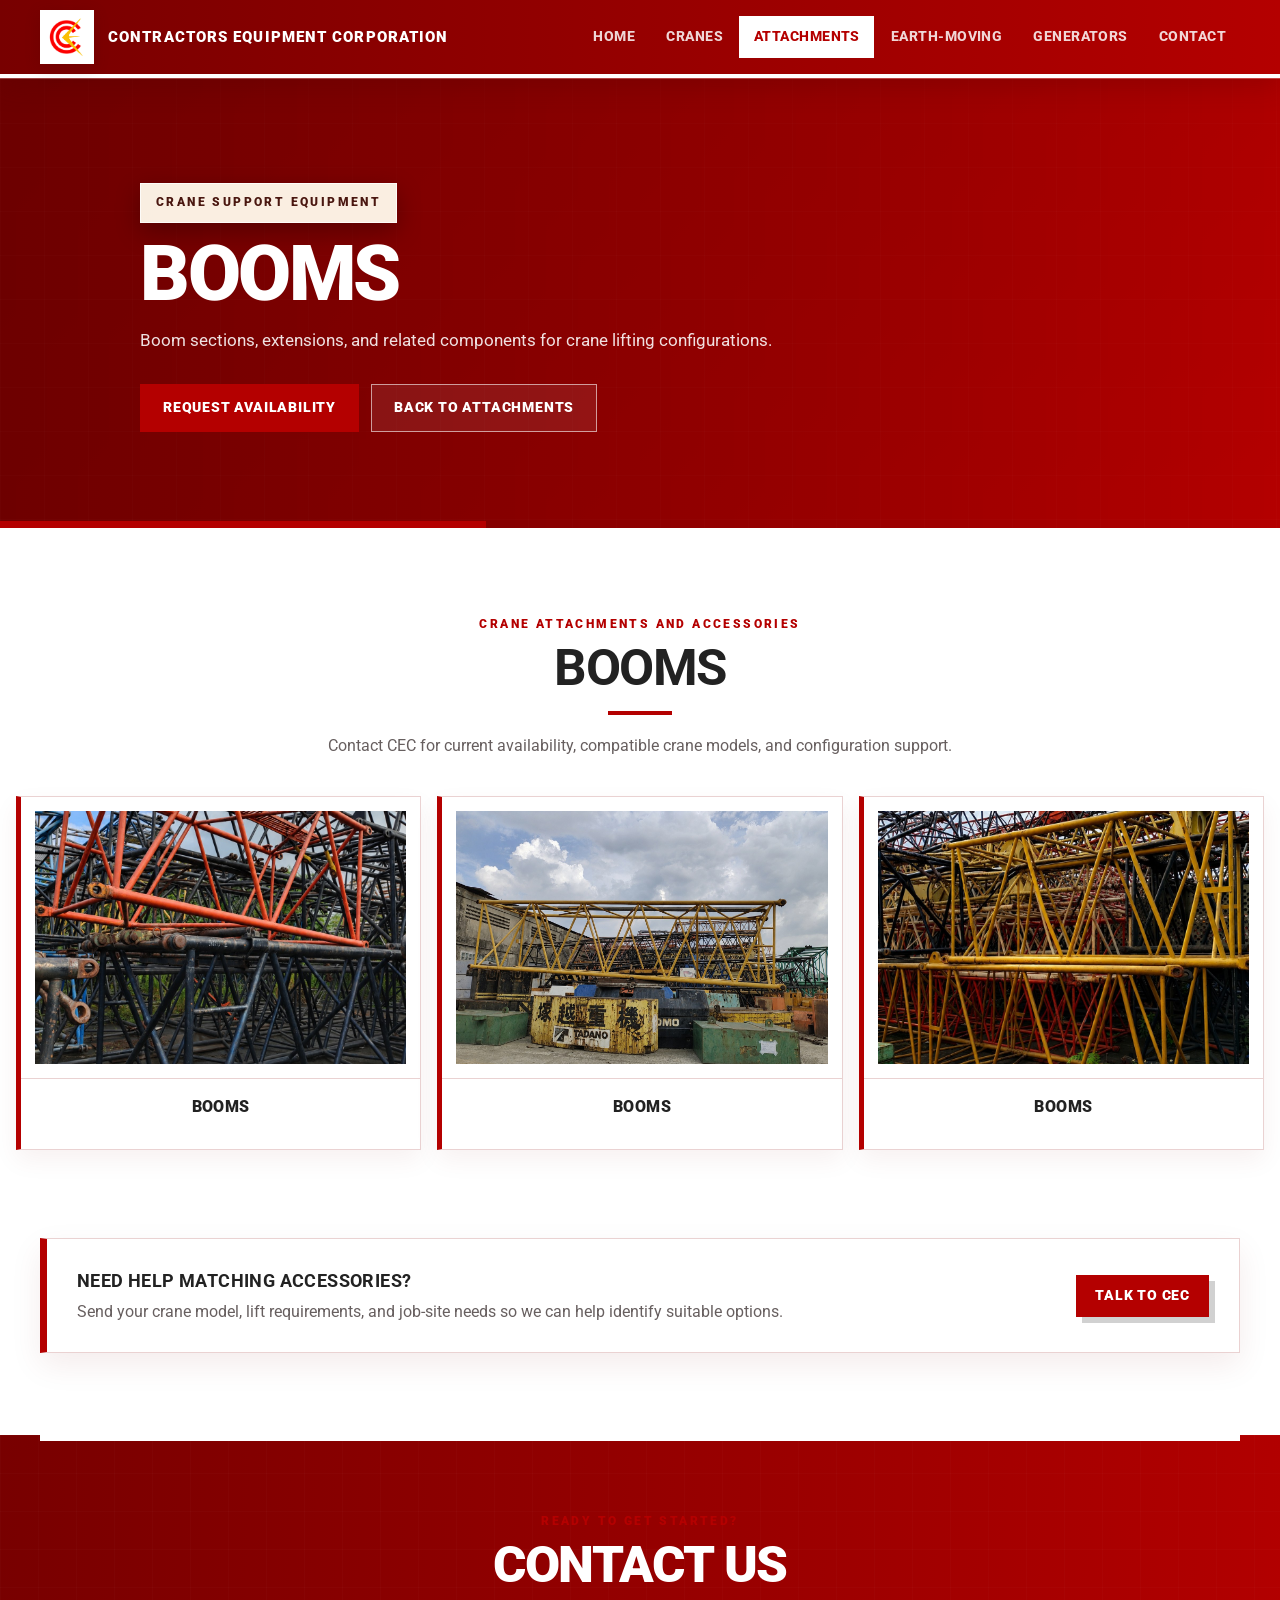
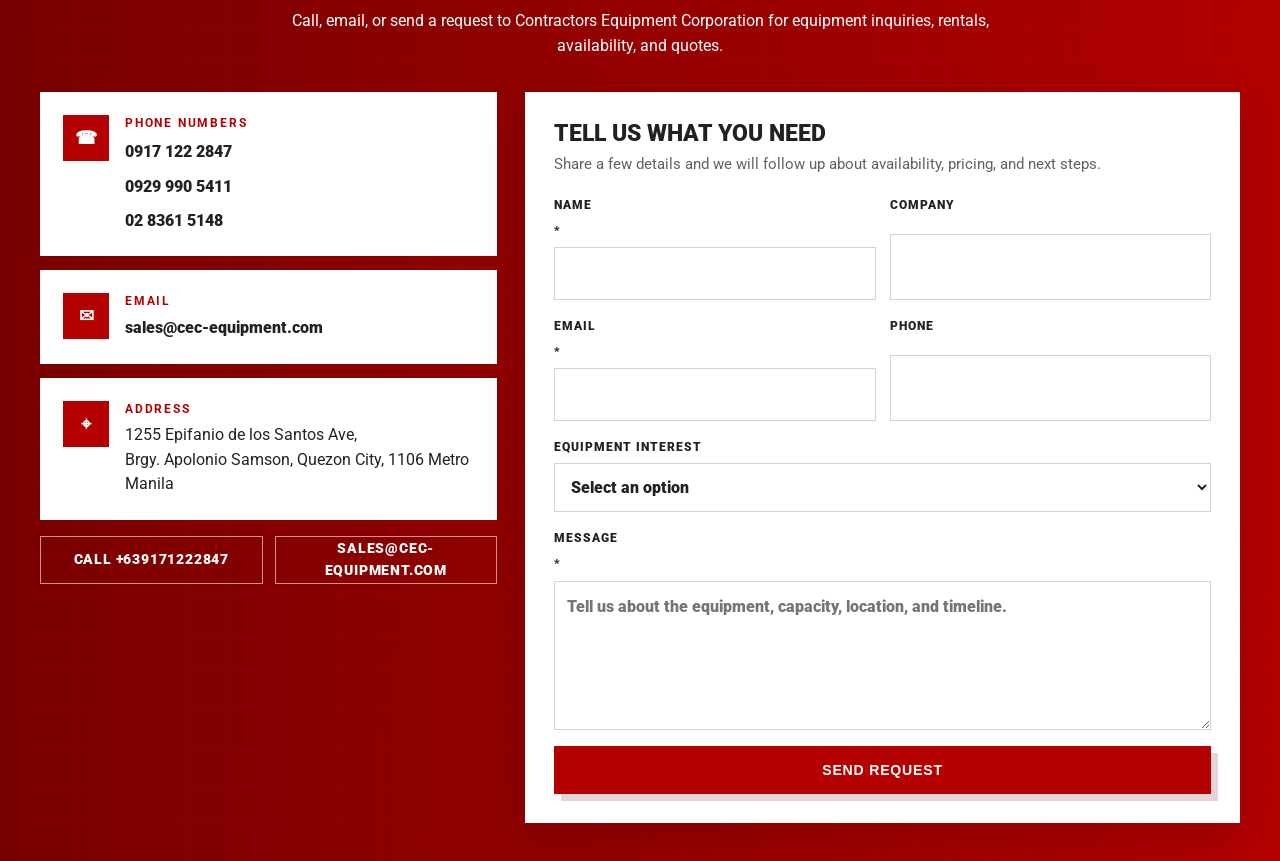
==== commit e33c8755: "Add files via upload" ====
--- a/booms.html
+++ b/booms.html
@@ -9,16 +9,16 @@
 <body>
 <header class="site-header">
 <div class="nav-container">
-<a aria-label="Contractors Equipment Corporation home" class="brand" href="home.html">
+<a aria-label="Contractors Equipment Corporation home" class="brand" href="index.html">
 <img alt="CEC logo" class="brand-logo" src="img/logo.png"/>
 <span class="brand-text">Contractors Equipment Corporation</span>
 </a>
 <nav aria-label="Main navigation" class="main-nav">
-<a href="home.html">Home</a>
-<a href="home.html#cranes">Cranes</a>
-<a class="active" href="home.html#crane-attachments">Attachments</a>
-<a href="home.html#earth-moving">Earth-Moving</a>
-<a href="home.html#generators">Generators</a>
+<a href="index.html">Home</a>
+<a href="index.html#cranes">Cranes</a>
+<a class="active" href="index.html#crane-attachments">Attachments</a>
+<a href="index.html#earth-moving">Earth-Moving</a>
+<a href="index.html#generators">Generators</a>
 <a href="#contact">Contact</a>
 </nav>
 </div>
@@ -31,7 +31,7 @@
 <p>Boom sections, extensions, and related components for crane lifting configurations.</p>
 <div class="hero-actions">
 <a class="primary-button" href="#contact">Request Availability</a>
-<a class="secondary-button" href="home.html#crane-attachments">Back to Attachments</a>
+<a class="secondary-button" href="index.html#crane-attachments">Back to Attachments</a>
 </div>
 </div>
 </section>
